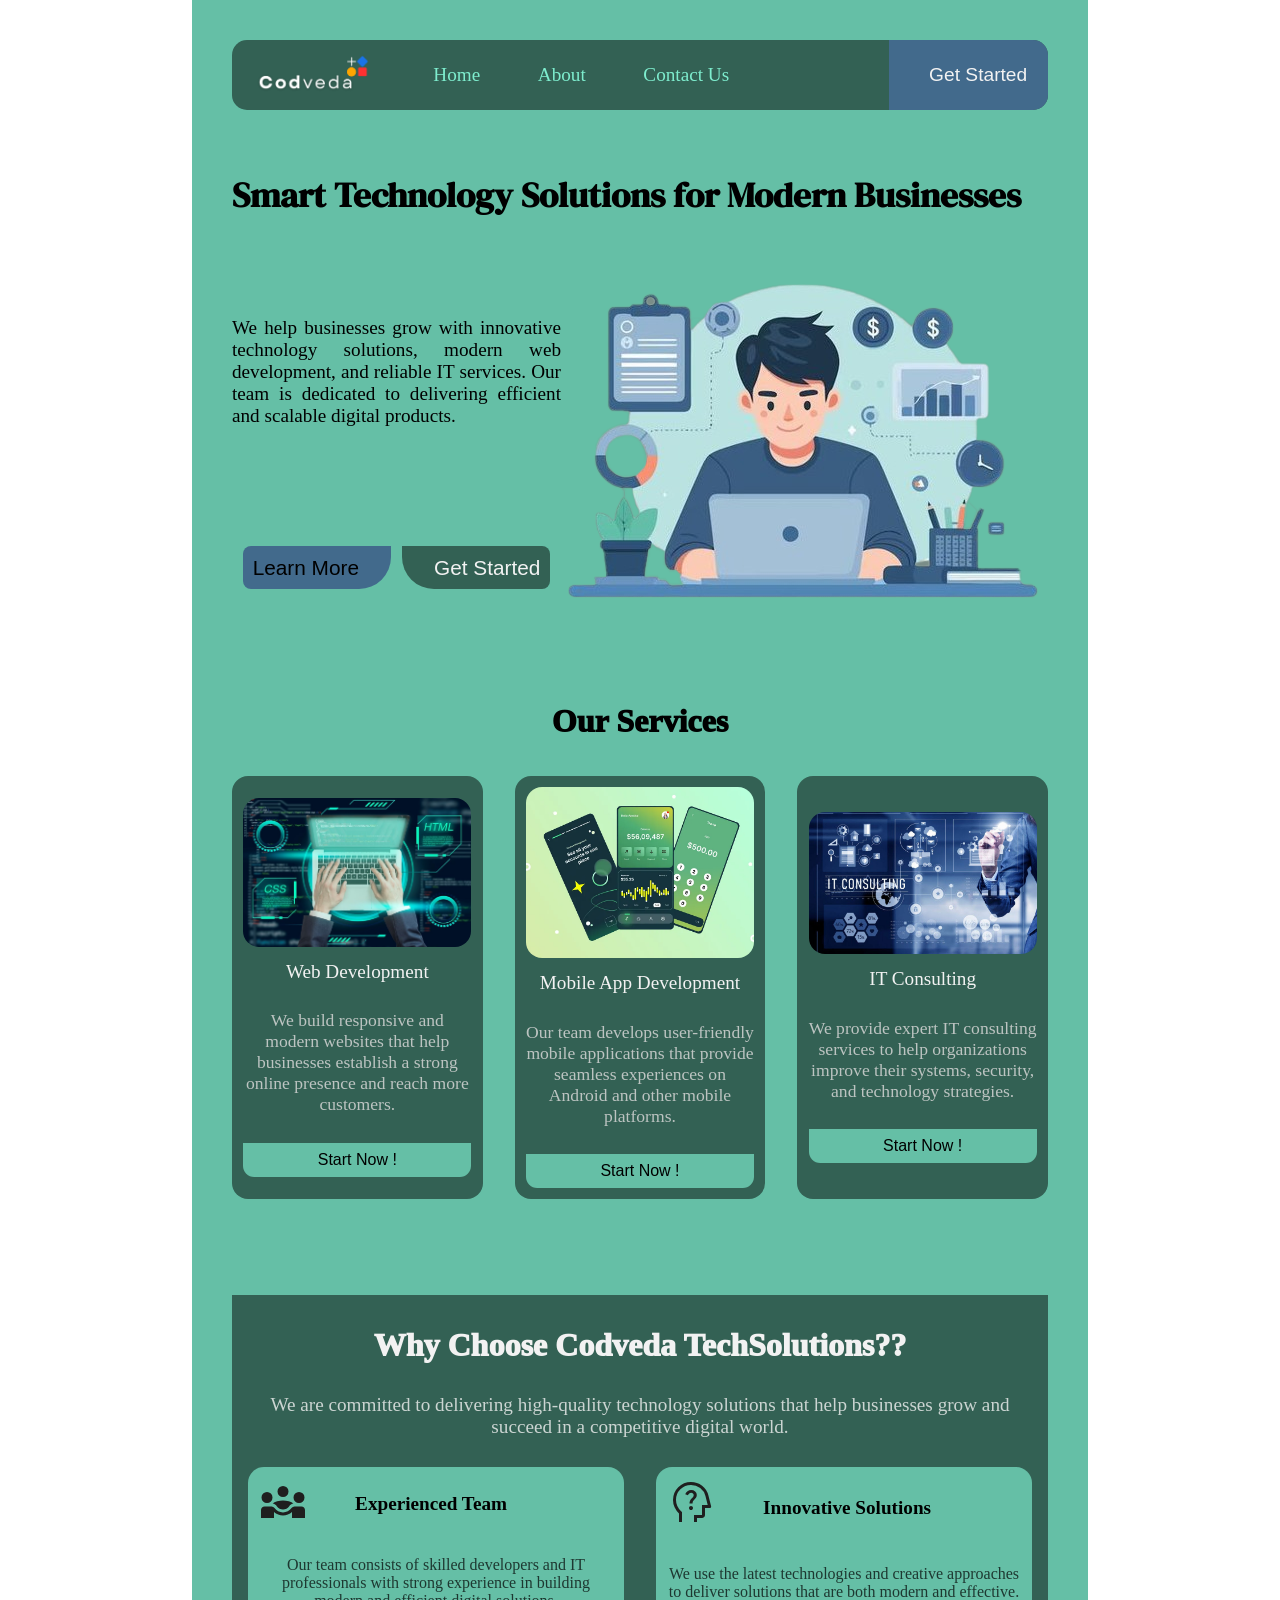
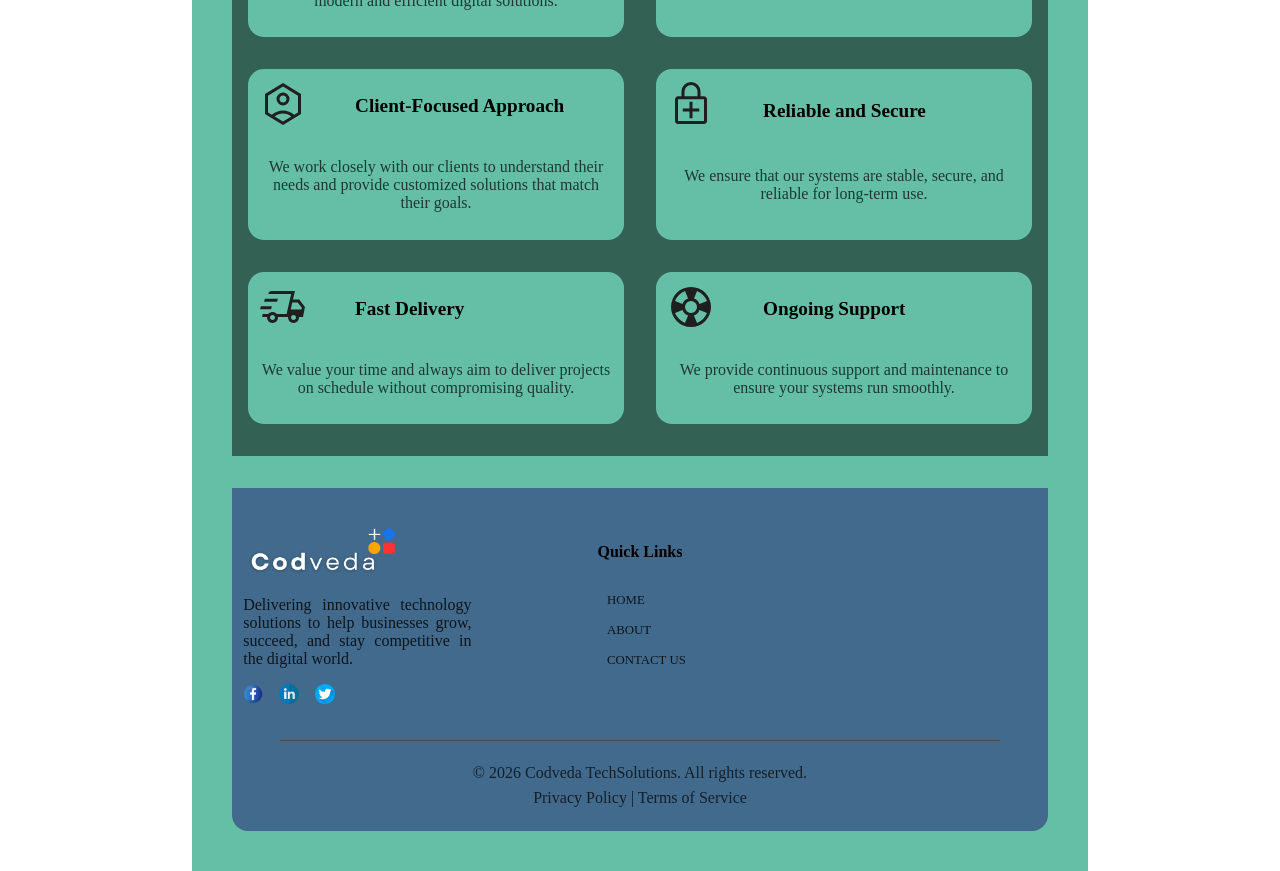
==== index.html @ 4fa36b8f "first commit" ====
<!DOCTYPE html>
<html lang="en">
    <head>
        <meta charset="UTF-8">
        <meta name="viewport" content="width=device-width, initial-scale=1.0">
        <title>Codveda Teck Solution</title>
        <link rel="stylesheet" href="./style/style.css">
        <link rel="stylesheet" href="./css/all.css">
        <link rel="preconnect" href="https://fonts.googleapis.com">
        <link rel="preconnect" href="https://fonts.gstatic.com" crossorigin>
        <link href="https://fonts.googleapis.com/css2?family=Bitcount+Prop+Double:wght@100..900&family=DM+Serif+Display:ital@0;1&display=swap" rel="stylesheet">    </head>
    <body>
        <header>
            <div class="logo_nav">
                <div class="logo">
                    <img class="logo_image" src="./assets/logo_image.webp"
                        alt="Codveda logo">
                </div>
                <nav class="main_nav">
                    <ul class="list_container">
                        <li class="list"><a href="http://#">Home</a></li>
                        <li class="list"><a href="http://">About</a></li>
                        <li class="list"><a href="">Contact Us</a></li>
                    </ul>
                </nav>
            </div>
            <div class="header__buttons">
                <button class="header__button">Get Started</button>
            </div>
        </header>

        <section class="section hero--section">
            <h1 class="hero__title">Smart Technology Solutions for Modern
                    Businesses</h1>
            <p class="hero__description">We help businesses grow with innovative
                technology
                solutions, modern web development, and reliable IT services.
                Our team
                is dedicated to delivering efficient and scalable digital
                products.</p>

            <div class="hero__image">
                <img src="./assets/hero_image 2.png"
                    alt="hero section image hero image.jpg" srcset>
            </div>
            <div class="CA_buttons">
                <button class="button--learn">Learn More</button>
                <button class="button--getStarted">Get Started</button>
            </div>

        </section>
        <section class="section features--section">
            <h3 class="section__title">Our Services</h3>
            <div class="cards">
                <div class="card features--card">
                    <div class="card__image">
                        <img src="./assets//services/web_development.jpg" alt="web development">
                    </div>
                    <span class="card__title">Web Development</span>
                    <p class="card__description">We build responsive and modern websites
                     that help businesses establish a strong online presence and reach
                      more customers.</p>
                    <button class="button card__button">Start Now !</button>
                </div>
                <div class="card features--card">
                    <div class="card__image">
                        <img src="./assets//services/mobile_app_dev.webp" alt="web development">
                    </div>
                    <span class="card__title">Mobile App Development</span>
                    <p class="card__description">Our team develops user-friendly mobile applications 
                        that provide seamless experiences on Android and other mobile platforms.</p>
                    <button class="button card__button">Start Now !</button>
                </div>
                <div class="card features--card">
                    <div class="card__image">
                        <img src="./assets//services/it consulting.jpg" alt="web development">
                    </div>
                    <span class="card__title">IT Consulting</span>
                    <p class="card__description">We provide expert IT consulting services to help 
                        organizations improve their systems, security, and technology strategies.</p>
                    <button class="button card__button">Start Now !</button>
                </div>
            </div>
        </section>

        <section class="section why_choose_us--section">
            <span class="section__title whyus--section__title">Why Choose Codveda TechSolutions??</span>
            <p class="section__description">We are committed to delivering high-quality technology 
                solutions that help businesses grow and succeed in a competitive digital world.</p>
            <div class="cards whyus--cards">
                <div class="card whyus--card">
                    <div class="card__icon">
                        <svg xmlns="http://www.w3.org/2000/svg" height="48px" viewBox="0 -960 960 960" width="48px" fill="#1f1f1f"><path d="M40-160v-160q0-29 20.5-49.5T110-390h141q17 0 32.5 8.5T310-358q29 42 74 65t96 23q51 0 96-23t75-65q11-15 26-23.5t32-8.5h141q29 0 49.5 20.5T920-320v160H660v-119q-36 33-82.5 51T480-210q-51 0-97-18t-83-51v119H40Zm440-170q-35 0-67.5-16.5T360-392q-16-23-38.5-37T273-448q29-30 91-46t116-16q54 0 116.5 16t91.5 46q-26 5-48.5 19T601-392q-20 29-52.5 45.5T480-330ZM160-460q-45 0-77.5-32.5T50-570q0-46 32.5-78t77.5-32q46 0 78 32t32 78q0 45-32 77.5T160-460Zm640 0q-45 0-77.5-32.5T690-570q0-46 32.5-78t77.5-32q46 0 78 32t32 78q0 45-32 77.5T800-460ZM480-580q-45 0-77.5-32.5T370-690q0-46 32.5-78t77.5-32q46 0 78 32t32 78q0 45-32 77.5T480-580Z"/></svg>
                    </div>
                    <span class="card__title whyus--card__title">Experienced Team</span>
                    <p class="card__description whyus--card__description">Our team consists of skilled developers and IT 
                        professionals with strong experience in building modern and efficient digital solutions.</p>
                </div>
                <div class="card whyus--card">
                    <div class="card__icon">
                        <svg xmlns="http://www.w3.org/2000/svg" height="48px" viewBox="0 -960 960 960" width="48px" fill="#1f1f1f"><path d="M240-80v-172q-57-52-88.5-121.5T120-520q0-150 105-255t255-105q125 0 221.5 73.5T827-615l55 218q4 14-5 25.5T853-360h-93v140q0 24.75-17.62 42.37Q724.75-160 700-160H600v80h-60v-140h160v-200h114l-45-180q-24-97-105-158.5T480-820q-125 0-212.5 86.5T180-522.46q0 64.42 26.32 122.39Q232.65-342.09 281-297l19 18v199h-60Zm257-370Zm-17 130q17 0 28.5-11.5T520-360q0-17-11.5-28.5T480-400q-17 0-28.5 11.5T440-360q0 17 11.5 28.5T480-320Zm-30-128h61q0-25 6.5-40.5T544-526q18-20 35-40.5t17-53.5q0-42-32.5-71T483-720q-40 0-72.5 23T365-637l55 23q7-22 24.5-35.5T483-663q22 0 36.5 12t14.5 31q0 21-12.5 37.5T492-549q-20 21-31 42t-11 59Z"/></svg>
                    </div>
                    <span class="card__title whyus--card__title">Innovative Solutions</span>
                    <p class="card__description whyus--card__description">We use the latest technologies and creative approaches to deliver solutions that are both modern and effective.</p>
                </div><div class="card whyus--card">
                    <div class="card__icon">
                        <svg xmlns="http://www.w3.org/2000/svg" height="48px" viewBox="0 -960 960 960" width="48px" fill="#1f1f1f"><path d="M388-488.1q-38-38.1-38-92t38.1-91.9q38.1-38 92-38t91.9 38.1q38 38.1 38 92T571.9-488q-38.1 38-92 38T388-488.1Zm141.5-42.28q20.5-20.38 20.5-49.5t-20.38-49.62q-20.38-20.5-49.5-20.5t-49.62 20.38q-20.5 20.38-20.5 49.5t20.38 49.62q20.38 20.5 49.5 20.5t49.62-20.38ZM480-60 120-280v-400l360-220 360 220v400L480-60Zm0-71 167-101q-35-29-78-43.5T480-290q-46 0-89 14.5T313-232l167 101ZM256-267q48-38 105-60.5T480-350q62 0 119 22.5T704-267l76-45v-334.23L480-830 180-646.23V-312l76 45Zm224-214Z"/></svg>
                    </div>
                    <span class="card__title whyus--card__title">Client-Focused Approach</span>
                    <p class="card__description whyus--card__description">We work closely with our clients to understand their needs and provide customized solutions that match their goals.</p>
                </div>
                <div class="card whyus--card">
                    <div class="card__icon">
                        <svg xmlns="http://www.w3.org/2000/svg" height="48px" viewBox="0 -960 960 960" width="48px" fill="#1f1f1f"><path d="M450-197h60v-135h135v-60H510v-135h-60v135H315v60h135v135ZM220-80q-24.75 0-42.37-17.63Q160-115.25 160-140v-434q0-24.75 17.63-42.38Q195.25-634 220-634h70v-96q0-78.85 55.61-134.42Q401.21-920 480.11-920q78.89 0 134.39 55.58Q670-808.85 670-730v96h70q24.75 0 42.38 17.62Q800-598.75 800-574v434q0 24.75-17.62 42.37Q764.75-80 740-80H220Zm0-60h520v-434H220v434Zm130-494h260v-96q0-54.17-37.88-92.08-37.88-37.92-92-37.92T388-822.08q-38 37.91-38 92.08v96ZM220-140v-434 434Z"/></svg>                    </div>
                    <span class="card__title whyus--card__title">Reliable and Secure</span>
                    <p class="card__description whyus--card__description">We ensure that our systems are stable, secure, and reliable for long-term use.</p>
                </div>
                <div class="card whyus--card">
                    <div class="card__icon">
                        <svg xmlns="http://www.w3.org/2000/svg" height="48px" viewBox="0 -960 960 960" width="48px" fill="#1f1f1f"><path d="M188-196q-32-36-27-85H61l13-60h112q15-18 36.5-28.5T270-380q26 0 47.5 10.5T354-341h198l92-399H186l3-13q5-21 21-34t37-13h472l-39 170h125l114 152-39 197h-80q5 49-27.5 85T690-160q-50 0-82-36t-27-85H380q5 49-27.5 85T270-160q-50 0-82-36Zm446-234h215l6-33-80-107H666l-32 140Zm1-273 9-37-92 399 8-36 34-146 41-180ZM22-437l15-60h220l-15 60H22Zm80-146 15-60h260l-15 60H102Zm168 363q21 0 35.5-15t14.5-35q0-21-14.5-35.5T270-320q-20 0-35 14.5T220-270q0 20 15 35t35 15Zm420 0q21 0 35.5-15t14.5-35q0-21-14.5-35.5T690-320q-20 0-35 14.5T640-270q0 20 15 35t35 15Z"/></svg>                    </div>
                    <span class="card__title whyus--card__title">Fast Delivery</span>
                    <p class="card__description whyus--card__description">We value your time and always aim to deliver projects on schedule without compromising quality.</p>
                </div>
                <div class="card whyus--card">
                    <div class="card__icon">
                        <svg xmlns="http://www.w3.org/2000/svg" height="48px" viewBox="0 -960 960 960" width="48px" fill="#1f1f1f"><path d="M324-111.5Q251-143 197-197t-85.5-127Q80-397 80-480t31.5-156Q143-709 197-763t127-85.5Q397-880 480-880t156 31.5Q709-817 763-763t85.5 127Q880-563 880-480t-31.5 156Q817-251 763-197t-127 85.5Q563-80 480-80t-156-31.5Zm35-48.5 63-150q-38-13-67.5-41.5T310-421l-150 60q31 71 82 123t117 78Zm-50-378q16-41 45-70t67-42l-60-150q-75 31-127 83.5T160-598l149 60Zm256 143q35-35 35-85t-35-85q-35-35-85-35t-85 35q-35 35-35 85t35 85q35 35 85 35t85-35Zm36 235q69-28 120-79.5T800-359l-150-62q-15 42-44.5 70.5T538-310l63 150Zm49-379 150-62q-28-68-79.5-119.5T601-800l-61 150q38 13 66 41.5t44 69.5Z"/></svg>                    </div>
                    <span class="card__title whyus--card__title">Ongoing Support</span>
                    <p class="card__description whyus--card__description">We provide continuous support and maintenance to ensure your systems run smoothly.</p>
                </div>
            </div>
        </section>
        <footer>
            <div class="cards footer--cards">
                <div class="card footer--card">
                    <div class="footer--card__image">
                        <img src="./assets//logo_image.webp" alt="Codveda logo">
                    </div>
                    <span class="footer--card__description">
                        Delivering innovative technology solutions to help businesses grow, succeed, and stay competitive in the digital world.
                    </span>
                    <div class="social_medias">
                        <img src="./assets/social media icons/facebook_2626269.png" alt="facebook" width="20">
                        <img src="./assets/social media icons//linkedin_4782336.png" alt="linkdeen" width="20">
                        <img src="./assets/social media icons/twitter_3670211.png" alt="twitter" width="20">
                    </div>
                </div>
                <div class="card footer--card">
                    <span class="footer--card__title">Quick Links</span>
                    <ul class="footer__links">
                        <li class="footer__link"><a href="http://">HOME</a></li>
                        <li class="footer__link"><a href="http://">ABOUT</a></li>
                        <li class="footer__link"><a href="http://">CONTACT US</a></li>
                    </ul>
                </div>
            </div>
            <div class="horizontal_line"></div>
            <div class="lower__section">
                <span>© 2026 Codveda TechSolutions. All rights reserved.</span>
                <span>Privacy Policy  | Terms of Service</span>
            </div>
        </footer>
    </body>
</html>
---- style/style.css ----
* {
    box-sizing: border-box;
    padding: 0;
}

html {
    background-color: white;
}

body {
    margin: 0 15% 0 15%;
    padding: 2.5rem;
    background-color: #65BFA6;
    min-height: 100vh;
    display: flex;
    flex-direction: column;
    justify-content: space-between;
    gap: 2rem;
}

header {
    position: sticky;
    height: 70px;
    padding: 0 0 0 1.3rem !important;
    display: flex;
    flex-direction: row;
    justify-content: space-between;
    align-items: center;
    gap: 20px;
    padding: 10px 0px;
    background-color: #336154;
    border-radius: 15px;
    color: #7EEDCE;
}

.logo_image {
    height: 40px;
}

.logo_nav {
    display: flex;
    flex-direction: row;
    justify-content: space-between;
    align-items: center;
    gap: 3em;
}

.list_container {
    display: flex;
    flex-direction: row;
    justify-content: space-between;
    align-items: center;
    gap: 2em;
    color: inherit;
}

.list,
.list a {
    text-decoration: none;
    list-style: none;
    white-space: nowrap;
    color: inherit;
    font-size: 1.2rem;
    transition: 0.5s;
    padding: 0.4rem;
    border-radius: 0.4rem;
}

.list a:hover {
    border-bottom: 1px solid #7EEDCE;
    background-color: #7EEDCE;
    color: #336154;
    transform: translate(0, -4px);
}

.header__buttons {
    background-color: #426A8C;
    height: 100%;
    width: 20%;
    display: flex;
    align-items: center;
    padding: 1.3rem;
    justify-content: flex-end;
    border-radius: 0 15px 15px 0;
}

.header__button {
    white-space: nowrap;
    background: transparent;
    border: none;
    font-weight: 500;
    font-size: 1.2rem;
    color: #F2F2F2;
    transition: 0.4s;
}

.header__button:hover {
    transform: translate(0, -2px);
    border-bottom: 1px solid #F2F2F2;
}


/*====================================================================================
                                        HERO
======================================================================================*/

.hero--section {
    display: grid;
    grid-template-areas:
        "title title"
        "description image"
        "description image"
        "buttons image";
    grid-template-columns: 1fr 1fr;
}

.hero__title {
    grid-area: title;
    text-align: left;
    font-size: 2.2rem;
    font-family: "DM Serif Display", serif;
}

.hero__description {
    padding-top: 15%;
    grid-area: description;
    font-size: 1.2rem;
    text-align: justify;
}

.CA_buttons {
    grid-area: buttons;
    display: flex;
    justify-content: space-evenly;
    align-items: flex-start;
    height: auto;
}

.button--learn {
    background-color: #426A8C;
    border: none;
    font-size: 1.3rem;
    padding: 0.6rem 2rem 0.6rem 0.6rem;
    border-radius: 0.5rem 0 2rem 0.5rem;
    font-weight: 500;

}

.button--getStarted {
    border: none;
    font-size: 1.3rem;
    background-color: #336154;
    padding: 0.6rem 0.6rem 0.6rem 2rem;
    border-radius: 0 0.5rem 0.5rem 2rem;
    font-weight: 500;
    color: #F2F2F2;
}

.hero__image {
    grid-area: image;
    padding: 5px;
}


/*====================================================================================
                                        FEATURES
======================================================================================*/


.features--section {
    display: flex;
    flex-direction: column;
    gap: 0.2rem;
}

.section__title {
    font-size: 2rem;
    font-weight: 1000;
    text-align: center;
}

.cards {
    display: grid;
    grid-template-columns: repeat(auto-fill, minmax(250px, 1fr));
    gap: 2rem;
}

.card {
    border-radius: 1rem;
    padding: 0.7rem;
    gap: 10px;
}

.features--card {
    display: flex;
    flex-direction: column;
    justify-content: center;
    align-items: center;
    background-color: #336154;
    transition: 0.5s;
}

.features--card .card__image {
    max-width: 300px;
    width: fit-content;
    border-radius: 1rem;
}

.whyus--cards {
    grid-template-columns: repeat(auto-fill, minmax(270px, 1fr));
    gap: 2rem;
}

.card__image img {
    width: 100%;
    border-radius: 1rem;
}

.card__title {
    font-weight: 500;
    font-size: 1.2rem;
    color: #F2F2F2;
}

.card__description {
    text-align: center;
    font-size: 1.1rem;
    color: #dbdadad0;
}

.card__button {
    background-color: #65BFA6;
    font-size: 1rem;
    font-weight: 500;
    padding: 0.5rem;
    border-radius: 0 0 0.7rem 0.7rem;
    border: none;
    width: 100%;
}

button {
    transition: 0.4s;
}

/*=======================================================================================
                                            WHY US?
=========================================================================================*/


.why_choose_us--section {
    margin-top: 4rem;
    display: flex;
    flex-direction: column;
    align-items: center;
    gap: 10px;
    background-color: #336154;
    padding: 2rem 1rem;
}

.whyus--section__title {
    color: #F2F2F2;
}

.section__description {
    color: #F2F2F2;
    opacity: 0.8;
    text-align: center;
    font-size: 1.2rem;
}

.whyus--card {
    display: grid;
    grid-template-areas:
        "icon title"
        "description description";
    grid-template-columns: 1fr 3fr;
    background-color: #65BFA6;
    color: #000;
    transition: 0.5s;
}

.card:hover,
button:hover {
    box-shadow: 5px 3px 5px rgba(0, 0, 0, 0.3);
    transform: translate(-2px, -2px);
}

.card__icon {
    grid-area: icon;
}

.whyus--card__title {
    grid-area: title;
    white-space: nowrap;
    align-self: center;
    color: inherit;
    font-weight: 600;
}

.whyus--card__description {
    grid-area: description;
    font-size: 1rem;
    color: inherit;
    opacity: 0.7;
}

/*==========================================================================================
                                            FOOTER
============================================================================================*/

footer {
    background-color: #426A8C;
    border-radius: 0 0 1rem 1rem;
    padding: 1.5rem 0;
}

.footer--card {
    display: flex;
    flex-direction: column;
    align-items: center;
    justify-content: center;
    gap: 1rem;
}

.footer--card:hover {
    transform: none;
    box-shadow: none;
}

.footer--card__image img {
    width: 70%;
}

.footer--card__description {
    opacity: 0.8;
    text-align: justify;
}

.social_medias {
    display: flex;
    justify-content: start;
    gap: 1rem;
    width: 100%;
}

img {
    transition: 0.4s;
}

.social_medias img:hover {
    transform: rotate(360deg);
}

.footer--card__title {
    font-size: 1rem;
    font-weight: 600;
}

.footer__links {
    list-style-type: none;
    display: flex;
    flex-direction: column;
    gap: 15px;
    padding-left: 0.8rem;
}

.footer__link {
    font-size: 0.8rem;
    opacity: 0.8;
}

.footer__link a {
    text-decoration: none;
    color: #000;
}

.footer__link a:hover {
    border-bottom: 2px solid black;
}

.horizontal_line {
    background-color: #3d3d3d;
    height: 0.5px;
    opacity: 0.6;
    margin: 1.5rem 3rem;
}

.lower__section {
    display: flex;
    flex-direction: column;
    gap: 7px;
    align-items: center;
}

.lower__section span {
    opacity: 0.7;
}
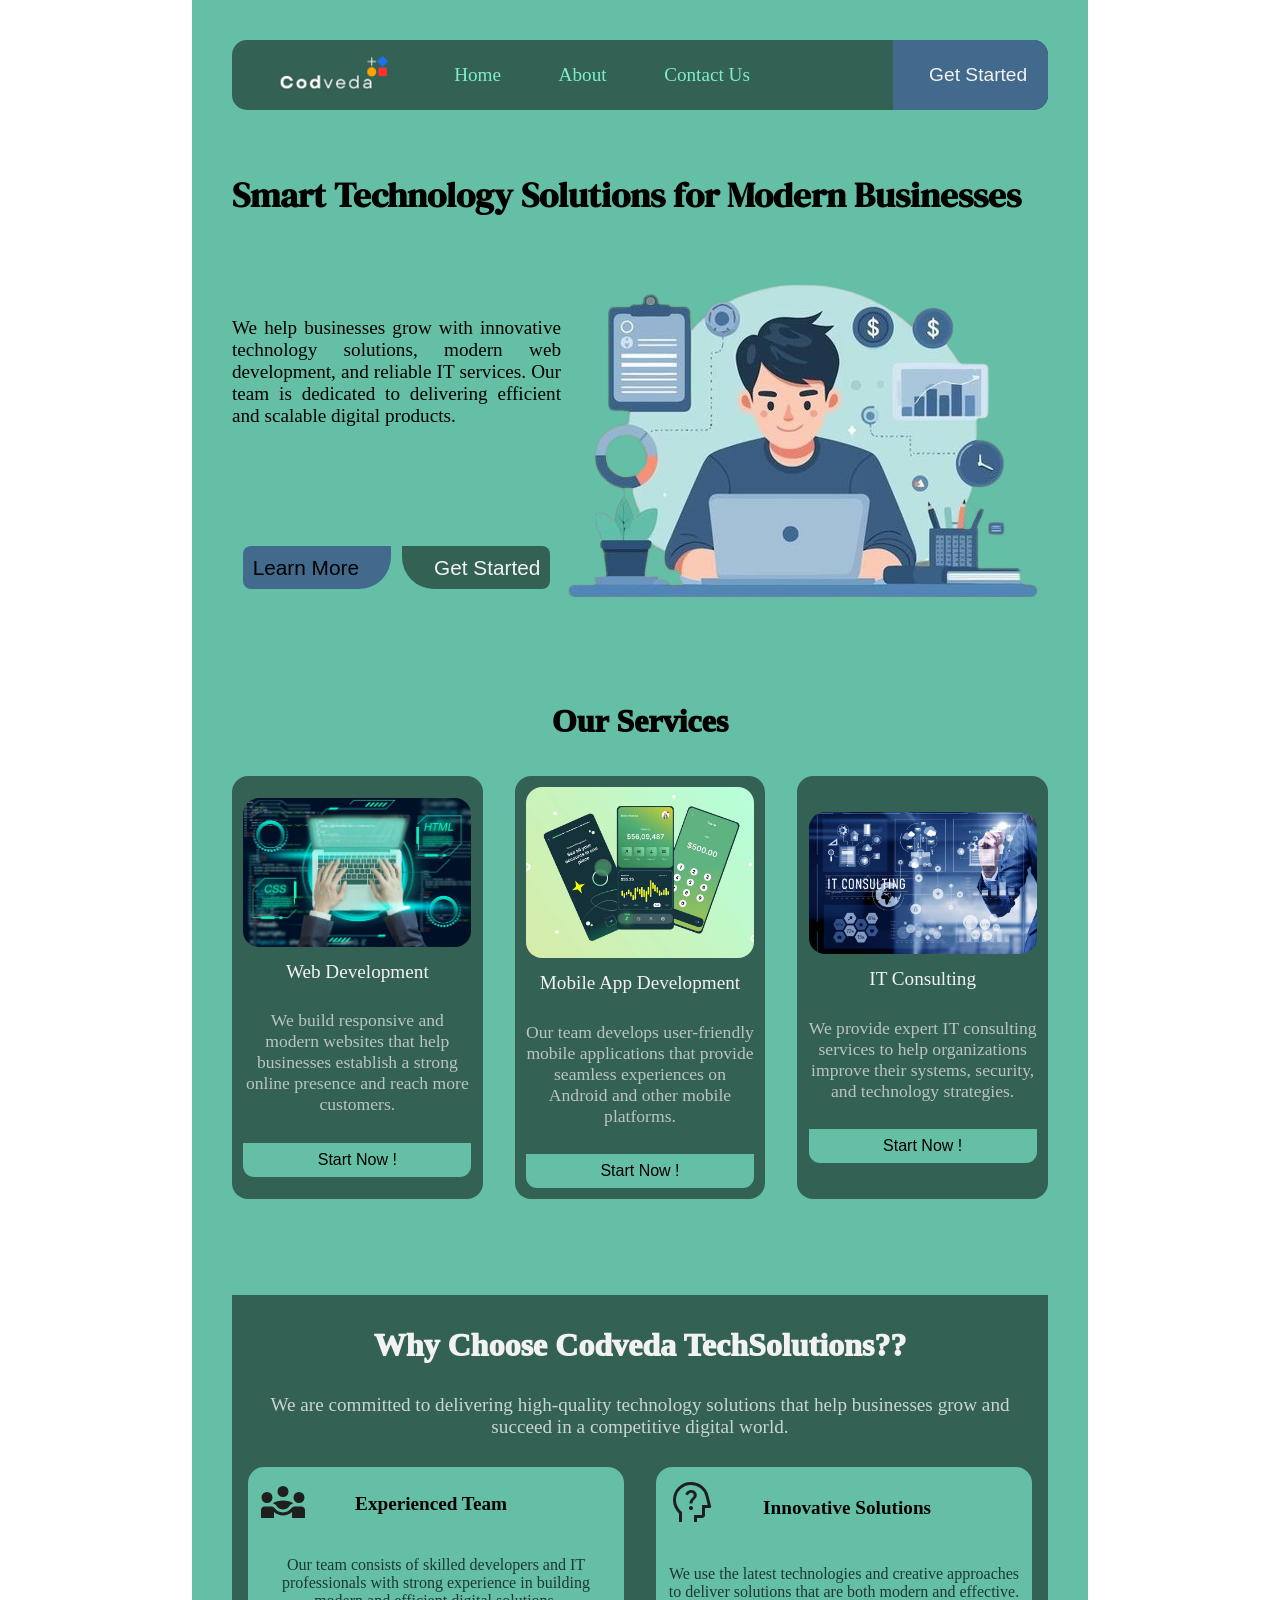
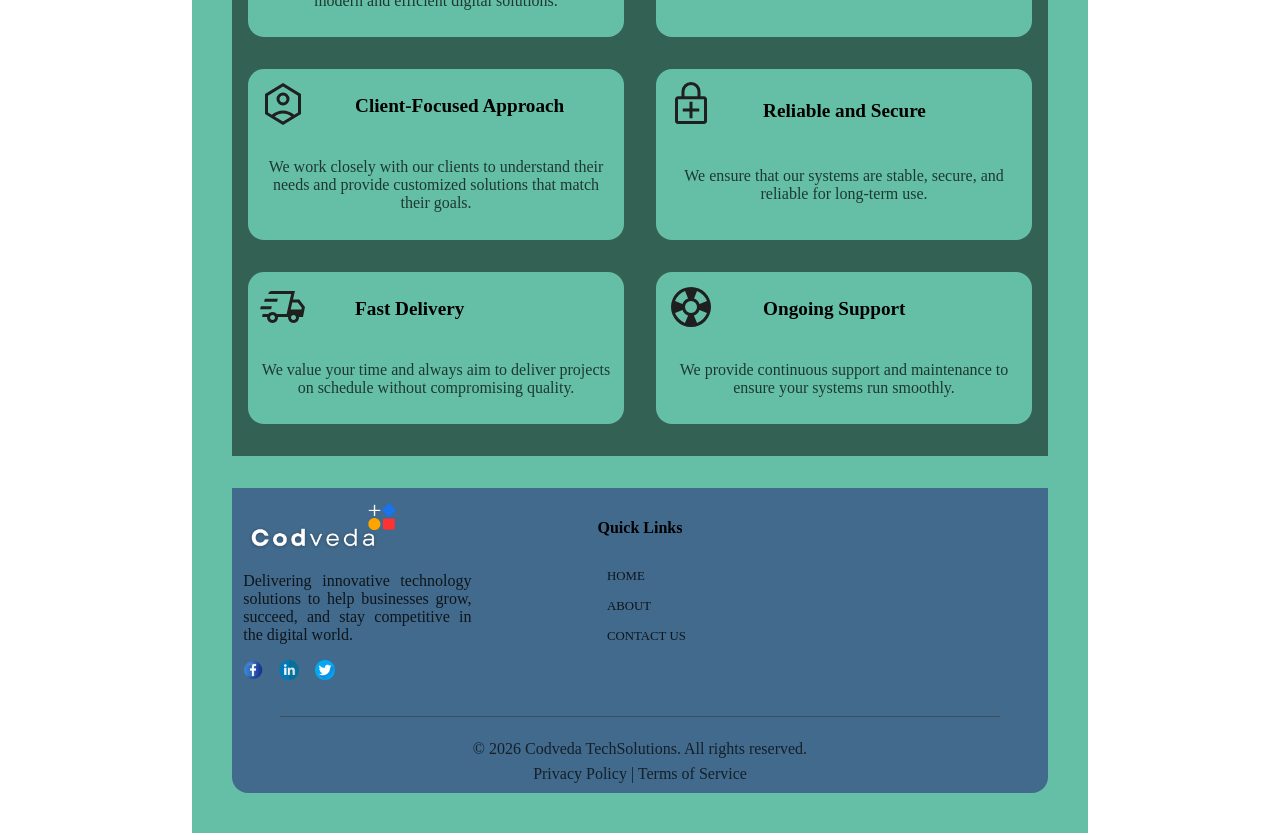
==== commit 55306dee: "before responsive code" ====
--- a/index.html
+++ b/index.html
@@ -5,33 +5,17 @@
         <meta name="viewport" content="width=device-width, initial-scale=1.0">
         <title>Codveda Teck Solution</title>
         <link rel="stylesheet" href="./style/style.css">
-        <link rel="stylesheet" href="./css/all.css">
         <link rel="preconnect" href="https://fonts.googleapis.com">
         <link rel="preconnect" href="https://fonts.gstatic.com" crossorigin>
-        <link href="https://fonts.googleapis.com/css2?family=Bitcount+Prop+Double:wght@100..900&family=DM+Serif+Display:ital@0;1&display=swap" rel="stylesheet">    </head>
+        <link
+            href="https://fonts.googleapis.com/css2?family=Bitcount+Prop+Double:wght@100..900&family=DM+Serif+Display:ital@0;1&display=swap"
+            rel="stylesheet"> </head>
     <body>
-        <header>
-            <div class="logo_nav">
-                <div class="logo">
-                    <img class="logo_image" src="./assets/logo_image.webp"
-                        alt="Codveda logo">
-                </div>
-                <nav class="main_nav">
-                    <ul class="list_container">
-                        <li class="list"><a href="http://#">Home</a></li>
-                        <li class="list"><a href="http://">About</a></li>
-                        <li class="list"><a href="">Contact Us</a></li>
-                    </ul>
-                </nav>
-            </div>
-            <div class="header__buttons">
-                <button class="header__button">Get Started</button>
-            </div>
-        </header>
+        <header id="header"></header>
 
         <section class="section hero--section">
             <h1 class="hero__title">Smart Technology Solutions for Modern
-                    Businesses</h1>
+                Businesses</h1>
             <p class="hero__description">We help businesses grow with innovative
                 technology
                 solutions, modern web development, and reliable IT services.
@@ -54,110 +38,136 @@
             <div class="cards">
                 <div class="card features--card">
                     <div class="card__image">
-                        <img src="./assets//services/web_development.jpg" alt="web development">
+                        <img src="./assets//services/web_development.jpg"
+                            alt="web development">
                     </div>
                     <span class="card__title">Web Development</span>
-                    <p class="card__description">We build responsive and modern websites
-                     that help businesses establish a strong online presence and reach
-                      more customers.</p>
+                    <p class="card__description">We build responsive and modern
+                        websites
+                        that help businesses establish a strong online presence
+                        and reach
+                        more customers.</p>
                     <button class="button card__button">Start Now !</button>
                 </div>
                 <div class="card features--card">
                     <div class="card__image">
-                        <img src="./assets//services/mobile_app_dev.webp" alt="web development">
+                        <img src="./assets//services/mobile_app_dev.webp"
+                            alt="web development">
                     </div>
                     <span class="card__title">Mobile App Development</span>
-                    <p class="card__description">Our team develops user-friendly mobile applications 
-                        that provide seamless experiences on Android and other mobile platforms.</p>
+                    <p class="card__description">Our team develops user-friendly
+                        mobile applications
+                        that provide seamless experiences on Android and other
+                        mobile platforms.</p>
                     <button class="button card__button">Start Now !</button>
                 </div>
                 <div class="card features--card">
                     <div class="card__image">
-                        <img src="./assets//services/it consulting.jpg" alt="web development">
+                        <img src="./assets//services/it consulting.jpg"
+                            alt="It consulting">
                     </div>
                     <span class="card__title">IT Consulting</span>
-                    <p class="card__description">We provide expert IT consulting services to help 
-                        organizations improve their systems, security, and technology strategies.</p>
+                    <p class="card__description">We provide expert IT consulting
+                        services to help
+                        organizations improve their systems, security, and
+                        technology strategies.</p>
                     <button class="button card__button">Start Now !</button>
                 </div>
             </div>
         </section>
 
         <section class="section why_choose_us--section">
-            <span class="section__title whyus--section__title">Why Choose Codveda TechSolutions??</span>
-            <p class="section__description">We are committed to delivering high-quality technology 
-                solutions that help businesses grow and succeed in a competitive digital world.</p>
+            <span class="section__title whyus--section__title">Why Choose
+                Codveda TechSolutions??</span>
+            <p class="section__description">We are committed to delivering
+                high-quality technology
+                solutions that help businesses grow and succeed in a competitive
+                digital world.</p>
             <div class="cards whyus--cards">
                 <div class="card whyus--card">
                     <div class="card__icon">
-                        <svg xmlns="http://www.w3.org/2000/svg" height="48px" viewBox="0 -960 960 960" width="48px" fill="#1f1f1f"><path d="M40-160v-160q0-29 20.5-49.5T110-390h141q17 0 32.5 8.5T310-358q29 42 74 65t96 23q51 0 96-23t75-65q11-15 26-23.5t32-8.5h141q29 0 49.5 20.5T920-320v160H660v-119q-36 33-82.5 51T480-210q-51 0-97-18t-83-51v119H40Zm440-170q-35 0-67.5-16.5T360-392q-16-23-38.5-37T273-448q29-30 91-46t116-16q54 0 116.5 16t91.5 46q-26 5-48.5 19T601-392q-20 29-52.5 45.5T480-330ZM160-460q-45 0-77.5-32.5T50-570q0-46 32.5-78t77.5-32q46 0 78 32t32 78q0 45-32 77.5T160-460Zm640 0q-45 0-77.5-32.5T690-570q0-46 32.5-78t77.5-32q46 0 78 32t32 78q0 45-32 77.5T800-460ZM480-580q-45 0-77.5-32.5T370-690q0-46 32.5-78t77.5-32q46 0 78 32t32 78q0 45-32 77.5T480-580Z"/></svg>
+                        <svg xmlns="http://www.w3.org/2000/svg" height="48px"
+                            viewBox="0 -960 960 960" width="48px"
+                            fill="#1f1f1f"><path
+                                d="M40-160v-160q0-29 20.5-49.5T110-390h141q17 0 32.5 8.5T310-358q29 42 74 65t96 23q51 0 96-23t75-65q11-15 26-23.5t32-8.5h141q29 0 49.5 20.5T920-320v160H660v-119q-36 33-82.5 51T480-210q-51 0-97-18t-83-51v119H40Zm440-170q-35 0-67.5-16.5T360-392q-16-23-38.5-37T273-448q29-30 91-46t116-16q54 0 116.5 16t91.5 46q-26 5-48.5 19T601-392q-20 29-52.5 45.5T480-330ZM160-460q-45 0-77.5-32.5T50-570q0-46 32.5-78t77.5-32q46 0 78 32t32 78q0 45-32 77.5T160-460Zm640 0q-45 0-77.5-32.5T690-570q0-46 32.5-78t77.5-32q46 0 78 32t32 78q0 45-32 77.5T800-460ZM480-580q-45 0-77.5-32.5T370-690q0-46 32.5-78t77.5-32q46 0 78 32t32 78q0 45-32 77.5T480-580Z" /></svg>
                     </div>
-                    <span class="card__title whyus--card__title">Experienced Team</span>
-                    <p class="card__description whyus--card__description">Our team consists of skilled developers and IT 
-                        professionals with strong experience in building modern and efficient digital solutions.</p>
+                    <span class="card__title whyus--card__title">Experienced
+                        Team</span>
+                    <p class="card__description whyus--card__description">Our
+                        team consists of skilled developers and IT
+                        professionals with strong experience in building modern
+                        and efficient digital solutions.</p>
                 </div>
                 <div class="card whyus--card">
                     <div class="card__icon">
-                        <svg xmlns="http://www.w3.org/2000/svg" height="48px" viewBox="0 -960 960 960" width="48px" fill="#1f1f1f"><path d="M240-80v-172q-57-52-88.5-121.5T120-520q0-150 105-255t255-105q125 0 221.5 73.5T827-615l55 218q4 14-5 25.5T853-360h-93v140q0 24.75-17.62 42.37Q724.75-160 700-160H600v80h-60v-140h160v-200h114l-45-180q-24-97-105-158.5T480-820q-125 0-212.5 86.5T180-522.46q0 64.42 26.32 122.39Q232.65-342.09 281-297l19 18v199h-60Zm257-370Zm-17 130q17 0 28.5-11.5T520-360q0-17-11.5-28.5T480-400q-17 0-28.5 11.5T440-360q0 17 11.5 28.5T480-320Zm-30-128h61q0-25 6.5-40.5T544-526q18-20 35-40.5t17-53.5q0-42-32.5-71T483-720q-40 0-72.5 23T365-637l55 23q7-22 24.5-35.5T483-663q22 0 36.5 12t14.5 31q0 21-12.5 37.5T492-549q-20 21-31 42t-11 59Z"/></svg>
+                        <svg xmlns="http://www.w3.org/2000/svg" height="48px"
+                            viewBox="0 -960 960 960" width="48px"
+                            fill="#1f1f1f"><path
+                                d="M240-80v-172q-57-52-88.5-121.5T120-520q0-150 105-255t255-105q125 0 221.5 73.5T827-615l55 218q4 14-5 25.5T853-360h-93v140q0 24.75-17.62 42.37Q724.75-160 700-160H600v80h-60v-140h160v-200h114l-45-180q-24-97-105-158.5T480-820q-125 0-212.5 86.5T180-522.46q0 64.42 26.32 122.39Q232.65-342.09 281-297l19 18v199h-60Zm257-370Zm-17 130q17 0 28.5-11.5T520-360q0-17-11.5-28.5T480-400q-17 0-28.5 11.5T440-360q0 17 11.5 28.5T480-320Zm-30-128h61q0-25 6.5-40.5T544-526q18-20 35-40.5t17-53.5q0-42-32.5-71T483-720q-40 0-72.5 23T365-637l55 23q7-22 24.5-35.5T483-663q22 0 36.5 12t14.5 31q0 21-12.5 37.5T492-549q-20 21-31 42t-11 59Z" /></svg>
                     </div>
-                    <span class="card__title whyus--card__title">Innovative Solutions</span>
-                    <p class="card__description whyus--card__description">We use the latest technologies and creative approaches to deliver solutions that are both modern and effective.</p>
+                    <span class="card__title whyus--card__title">Innovative
+                        Solutions</span>
+                    <p class="card__description whyus--card__description">We use
+                        the latest technologies and creative approaches to
+                        deliver solutions that are both modern and
+                        effective.</p>
                 </div><div class="card whyus--card">
                     <div class="card__icon">
-                        <svg xmlns="http://www.w3.org/2000/svg" height="48px" viewBox="0 -960 960 960" width="48px" fill="#1f1f1f"><path d="M388-488.1q-38-38.1-38-92t38.1-91.9q38.1-38 92-38t91.9 38.1q38 38.1 38 92T571.9-488q-38.1 38-92 38T388-488.1Zm141.5-42.28q20.5-20.38 20.5-49.5t-20.38-49.62q-20.38-20.5-49.5-20.5t-49.62 20.38q-20.5 20.38-20.5 49.5t20.38 49.62q20.38 20.5 49.5 20.5t49.62-20.38ZM480-60 120-280v-400l360-220 360 220v400L480-60Zm0-71 167-101q-35-29-78-43.5T480-290q-46 0-89 14.5T313-232l167 101ZM256-267q48-38 105-60.5T480-350q62 0 119 22.5T704-267l76-45v-334.23L480-830 180-646.23V-312l76 45Zm224-214Z"/></svg>
+                        <svg xmlns="http://www.w3.org/2000/svg" height="48px"
+                            viewBox="0 -960 960 960" width="48px"
+                            fill="#1f1f1f"><path
+                                d="M388-488.1q-38-38.1-38-92t38.1-91.9q38.1-38 92-38t91.9 38.1q38 38.1 38 92T571.9-488q-38.1 38-92 38T388-488.1Zm141.5-42.28q20.5-20.38 20.5-49.5t-20.38-49.62q-20.38-20.5-49.5-20.5t-49.62 20.38q-20.5 20.38-20.5 49.5t20.38 49.62q20.38 20.5 49.5 20.5t49.62-20.38ZM480-60 120-280v-400l360-220 360 220v400L480-60Zm0-71 167-101q-35-29-78-43.5T480-290q-46 0-89 14.5T313-232l167 101ZM256-267q48-38 105-60.5T480-350q62 0 119 22.5T704-267l76-45v-334.23L480-830 180-646.23V-312l76 45Zm224-214Z" /></svg>
                     </div>
-                    <span class="card__title whyus--card__title">Client-Focused Approach</span>
-                    <p class="card__description whyus--card__description">We work closely with our clients to understand their needs and provide customized solutions that match their goals.</p>
+                    <span class="card__title whyus--card__title">Client-Focused
+                        Approach</span>
+                    <p class="card__description whyus--card__description">We
+                        work closely with our clients to understand their needs
+                        and provide customized solutions that match their
+                        goals.</p>
                 </div>
                 <div class="card whyus--card">
                     <div class="card__icon">
-                        <svg xmlns="http://www.w3.org/2000/svg" height="48px" viewBox="0 -960 960 960" width="48px" fill="#1f1f1f"><path d="M450-197h60v-135h135v-60H510v-135h-60v135H315v60h135v135ZM220-80q-24.75 0-42.37-17.63Q160-115.25 160-140v-434q0-24.75 17.63-42.38Q195.25-634 220-634h70v-96q0-78.85 55.61-134.42Q401.21-920 480.11-920q78.89 0 134.39 55.58Q670-808.85 670-730v96h70q24.75 0 42.38 17.62Q800-598.75 800-574v434q0 24.75-17.62 42.37Q764.75-80 740-80H220Zm0-60h520v-434H220v434Zm130-494h260v-96q0-54.17-37.88-92.08-37.88-37.92-92-37.92T388-822.08q-38 37.91-38 92.08v96ZM220-140v-434 434Z"/></svg>                    </div>
-                    <span class="card__title whyus--card__title">Reliable and Secure</span>
-                    <p class="card__description whyus--card__description">We ensure that our systems are stable, secure, and reliable for long-term use.</p>
+                        <svg xmlns="http://www.w3.org/2000/svg" height="48px"
+                            viewBox="0 -960 960 960" width="48px"
+                            fill="#1f1f1f"><path
+                                d="M450-197h60v-135h135v-60H510v-135h-60v135H315v60h135v135ZM220-80q-24.75 0-42.37-17.63Q160-115.25 160-140v-434q0-24.75 17.63-42.38Q195.25-634 220-634h70v-96q0-78.85 55.61-134.42Q401.21-920 480.11-920q78.89 0 134.39 55.58Q670-808.85 670-730v96h70q24.75 0 42.38 17.62Q800-598.75 800-574v434q0 24.75-17.62 42.37Q764.75-80 740-80H220Zm0-60h520v-434H220v434Zm130-494h260v-96q0-54.17-37.88-92.08-37.88-37.92-92-37.92T388-822.08q-38 37.91-38 92.08v96ZM220-140v-434 434Z" /></svg>
+                    </div>
+                    <span class="card__title whyus--card__title">Reliable and
+                        Secure</span>
+                    <p class="card__description whyus--card__description">We
+                        ensure that our systems are stable, secure, and reliable
+                        for long-term use.</p>
                 </div>
                 <div class="card whyus--card">
                     <div class="card__icon">
-                        <svg xmlns="http://www.w3.org/2000/svg" height="48px" viewBox="0 -960 960 960" width="48px" fill="#1f1f1f"><path d="M188-196q-32-36-27-85H61l13-60h112q15-18 36.5-28.5T270-380q26 0 47.5 10.5T354-341h198l92-399H186l3-13q5-21 21-34t37-13h472l-39 170h125l114 152-39 197h-80q5 49-27.5 85T690-160q-50 0-82-36t-27-85H380q5 49-27.5 85T270-160q-50 0-82-36Zm446-234h215l6-33-80-107H666l-32 140Zm1-273 9-37-92 399 8-36 34-146 41-180ZM22-437l15-60h220l-15 60H22Zm80-146 15-60h260l-15 60H102Zm168 363q21 0 35.5-15t14.5-35q0-21-14.5-35.5T270-320q-20 0-35 14.5T220-270q0 20 15 35t35 15Zm420 0q21 0 35.5-15t14.5-35q0-21-14.5-35.5T690-320q-20 0-35 14.5T640-270q0 20 15 35t35 15Z"/></svg>                    </div>
-                    <span class="card__title whyus--card__title">Fast Delivery</span>
-                    <p class="card__description whyus--card__description">We value your time and always aim to deliver projects on schedule without compromising quality.</p>
+                        <svg xmlns="http://www.w3.org/2000/svg" height="48px"
+                            viewBox="0 -960 960 960" width="48px"
+                            fill="#1f1f1f"><path
+                                d="M188-196q-32-36-27-85H61l13-60h112q15-18 36.5-28.5T270-380q26 0 47.5 10.5T354-341h198l92-399H186l3-13q5-21 21-34t37-13h472l-39 170h125l114 152-39 197h-80q5 49-27.5 85T690-160q-50 0-82-36t-27-85H380q5 49-27.5 85T270-160q-50 0-82-36Zm446-234h215l6-33-80-107H666l-32 140Zm1-273 9-37-92 399 8-36 34-146 41-180ZM22-437l15-60h220l-15 60H22Zm80-146 15-60h260l-15 60H102Zm168 363q21 0 35.5-15t14.5-35q0-21-14.5-35.5T270-320q-20 0-35 14.5T220-270q0 20 15 35t35 15Zm420 0q21 0 35.5-15t14.5-35q0-21-14.5-35.5T690-320q-20 0-35 14.5T640-270q0 20 15 35t35 15Z" /></svg>
+                    </div>
+                    <span class="card__title whyus--card__title">Fast
+                        Delivery</span>
+                    <p class="card__description whyus--card__description">We
+                        value your time and always aim to deliver projects on
+                        schedule without compromising quality.</p>
                 </div>
                 <div class="card whyus--card">
                     <div class="card__icon">
-                        <svg xmlns="http://www.w3.org/2000/svg" height="48px" viewBox="0 -960 960 960" width="48px" fill="#1f1f1f"><path d="M324-111.5Q251-143 197-197t-85.5-127Q80-397 80-480t31.5-156Q143-709 197-763t127-85.5Q397-880 480-880t156 31.5Q709-817 763-763t85.5 127Q880-563 880-480t-31.5 156Q817-251 763-197t-127 85.5Q563-80 480-80t-156-31.5Zm35-48.5 63-150q-38-13-67.5-41.5T310-421l-150 60q31 71 82 123t117 78Zm-50-378q16-41 45-70t67-42l-60-150q-75 31-127 83.5T160-598l149 60Zm256 143q35-35 35-85t-35-85q-35-35-85-35t-85 35q-35 35-35 85t35 85q35 35 85 35t85-35Zm36 235q69-28 120-79.5T800-359l-150-62q-15 42-44.5 70.5T538-310l63 150Zm49-379 150-62q-28-68-79.5-119.5T601-800l-61 150q38 13 66 41.5t44 69.5Z"/></svg>                    </div>
-                    <span class="card__title whyus--card__title">Ongoing Support</span>
-                    <p class="card__description whyus--card__description">We provide continuous support and maintenance to ensure your systems run smoothly.</p>
+                        <svg xmlns="http://www.w3.org/2000/svg" height="48px"
+                            viewBox="0 -960 960 960" width="48px"
+                            fill="#1f1f1f"><path
+                                d="M324-111.5Q251-143 197-197t-85.5-127Q80-397 80-480t31.5-156Q143-709 197-763t127-85.5Q397-880 480-880t156 31.5Q709-817 763-763t85.5 127Q880-563 880-480t-31.5 156Q817-251 763-197t-127 85.5Q563-80 480-80t-156-31.5Zm35-48.5 63-150q-38-13-67.5-41.5T310-421l-150 60q31 71 82 123t117 78Zm-50-378q16-41 45-70t67-42l-60-150q-75 31-127 83.5T160-598l149 60Zm256 143q35-35 35-85t-35-85q-35-35-85-35t-85 35q-35 35-35 85t35 85q35 35 85 35t85-35Zm36 235q69-28 120-79.5T800-359l-150-62q-15 42-44.5 70.5T538-310l63 150Zm49-379 150-62q-28-68-79.5-119.5T601-800l-61 150q38 13 66 41.5t44 69.5Z" /></svg>
+                    </div>
+                    <span class="card__title whyus--card__title">Ongoing
+                        Support</span>
+                    <p class="card__description whyus--card__description">We
+                        provide continuous support and maintenance to ensure
+                        your systems run smoothly.</p>
                 </div>
             </div>
         </section>
-        <footer>
-            <div class="cards footer--cards">
-                <div class="card footer--card">
-                    <div class="footer--card__image">
-                        <img src="./assets//logo_image.webp" alt="Codveda logo">
-                    </div>
-                    <span class="footer--card__description">
-                        Delivering innovative technology solutions to help businesses grow, succeed, and stay competitive in the digital world.
-                    </span>
-                    <div class="social_medias">
-                        <img src="./assets/social media icons/facebook_2626269.png" alt="facebook" width="20">
-                        <img src="./assets/social media icons//linkedin_4782336.png" alt="linkdeen" width="20">
-                        <img src="./assets/social media icons/twitter_3670211.png" alt="twitter" width="20">
-                    </div>
-                </div>
-                <div class="card footer--card">
-                    <span class="footer--card__title">Quick Links</span>
-                    <ul class="footer__links">
-                        <li class="footer__link"><a href="http://">HOME</a></li>
-                        <li class="footer__link"><a href="http://">ABOUT</a></li>
-                        <li class="footer__link"><a href="http://">CONTACT US</a></li>
-                    </ul>
-                </div>
-            </div>
-            <div class="horizontal_line"></div>
-            <div class="lower__section">
-                <span>© 2026 Codveda TechSolutions. All rights reserved.</span>
-                <span>Privacy Policy  | Terms of Service</span>
-            </div>
-        </footer>
+        <footer id="footer"></footer>
+
+        <script src="./script/script.js"></script>
     </body>
 </html>
--- a/style/style.css
+++ b/style/style.css
@@ -16,10 +16,25 @@
     flex-direction: column;
     justify-content: space-between;
     gap: 2rem;
+    position: relative;
+    animation: fadeIn;
+    animation-duration: 2s;
+}
+
+@keyframes fadeIn {
+    0% {
+        top: 100vh;
+    }
+
+    50% {
+        top: 0;
+    }
 }
 
 header {
     position: sticky;
+    top: 0;
+    z-index: 1000;
     height: 70px;
     padding: 0 0 0 1.3rem !important;
     display: flex;
@@ -31,6 +46,7 @@
     background-color: #336154;
     border-radius: 15px;
     color: #7EEDCE;
+    width: 100%;
 }
 
 .logo_image {
@@ -311,7 +327,7 @@
 footer {
     background-color: #426A8C;
     border-radius: 0 0 1rem 1rem;
-    padding: 1.5rem 0;
+    padding-bottom: 5px;
 }
 
 .footer--card {
@@ -394,4 +410,254 @@
 
 .lower__section span {
     opacity: 0.7;
+}
+
+/*=============================================================
+                                    ABOUT PAGE
+================================================================*/
+
+.about_us {
+    display: flex;
+    flex-direction: column;
+    gap: 4rem;
+}
+
+.banner {
+    height: 12rem;
+    overflow: hidden;
+    width: 100%;
+    background-image: url("../assets/banner.jpg");
+    display: flex;
+    align-items: flex-end;
+    justify-content: center;
+    border-radius: 10px 10px 0 0;
+}
+
+.banner__text {
+    width: 100%;
+    font-weight: bold;
+    font-size: 3rem;
+    text-align: center;
+    color: #F2F2F2;
+    background-color: #42698c9b;
+    display: block;
+}
+
+.about_section {
+    display: grid;
+    grid-template-areas:
+        "image title"
+        "image mark"
+        "image description";
+    grid-template-columns: 1fr 1fr;
+    gap: 1.3rem;
+}
+
+.about_section__title {
+    grid-area: title;
+    font-size: 2.7rem;
+    text-align: center;
+    font-weight: bold;
+}
+
+.about_section__image {
+    grid-area: image;
+}
+
+.about_section__image img {
+    width: 100%;
+    border-radius: 15px;
+    border: 1px solid black;
+}
+
+.about_section__question_tag {
+    grid-area: mark;
+    display: flex;
+    justify-content: center;
+}
+
+.about_section__question_tag svg {
+    transform: rotate(180deg);
+}
+
+.about_section__description {
+    grid-area: description;
+    line-height: 1.5;
+    padding-left: 2rem;
+    font-size: 1.1rem;
+    margin: auto;
+}
+
+.mission_vision--cards {
+    display: grid;
+    grid-template-columns: repeat(auto-fill, minmax(400px, 1fr));
+}
+
+.mission,
+.vision {
+    display: grid;
+    grid-template-areas:
+        "image image image title title"
+        "image image image description description";
+    background-color: #336154;
+    padding: 5px;
+    border-radius: 10px;
+}
+
+.mission--card__title,
+.vision--card__title {
+    grid-area: title;
+    font-size: 1.3rem;
+    font-weight: 700;
+    color: #F2F2F2;
+    text-align: left;
+}
+
+.mission--card__description,
+.vision--card__description {
+    grid-area: description;
+    font-size: 1rem;
+    color: #f2f2f2cf;
+    text-align: left;
+    display: inline;
+}
+
+.mission--card__image,
+.vision--card__image {
+    grid-area: image;
+    margin-right: 1rem;
+}
+
+.mission--card__image img,
+.vision--card__image img {
+    height: 100%;
+}
+
+/* ===============================================================
+                            CONTACT US
+================================================================== */
+.contact_us {
+    display: flex;
+    flex-direction: column;
+    gap: 3rem;
+}
+
+.contact--banner {
+    background-image: url('../assets/contact--banner.jpg');
+    position: relative;
+}
+
+.banner__description {
+    position: absolute;
+    top: 0;
+    right: 0;
+    height: 100%;
+    background-color: #336154;
+    display: flex;
+    align-items: center;
+    justify-content: center;
+    padding: 0.5rem;
+    max-width: 30%;
+}
+
+.__text {
+    text-align: center;
+    font-size: 1.8rem;
+    color: #fff;
+    line-height: 3rem;
+}
+
+.contact--cards {
+    display: grid;
+    grid-template-areas:
+        "contact_info send_message send_message";
+    grid-template-columns: 1fr 2fr;
+}
+
+.get_in_touch {
+    display: flex;
+    flex-direction: column;
+    gap: 1rem;
+    grid-area: send_message;
+    border-radius: 1rem;
+    padding: 1.3rem;
+    box-shadow: 1px -1px 3px rgba(0, 0, 0, 0.7), 1px 1px 5px inset rgba(255, 255, 255, 0.5), 4px 4px 50px inset rgba(0, 0, 0, 0.3);
+}
+
+.get--description {
+    text-align: center;
+    color: #464545;
+    font-size: 1rem;
+    line-height: 1.5rem;
+}
+
+form {
+    display: grid;
+    grid-template-areas:
+        "first_name last_name"
+        "email email"
+        "text_area text_area"
+        "submit_btn submit_btn";
+    grid-template-columns: 1fr 1fr;
+    gap: 1rem;
+}
+
+.input {
+    padding: 0.4rem;
+    border-radius: 0.5rem;
+    outline: none;
+    border: none;
+    box-shadow: inset 1px 1px 2px rgba(0, 0, 0, 0.3);
+}
+
+.get--first_name {
+    grid-area: first_name;
+}
+
+.get--last_name {
+    grid-area: last_name;
+}
+
+.get--email {
+    grid-area: email;
+}
+
+.get--text_area {
+    grid-area: text_area;
+    border-radius: 0.5rem;
+    padding: 0.5rem;
+    border: none;
+    outline: none;
+}
+
+.get--btn {
+    background-color: #336154;
+    color: #e6e4e4;
+    grid-area: submit_btn;
+    padding: 0.5rem;
+    border: none;
+    font-size: 1rem;
+    border-radius: 0.5rem;
+}
+
+.contact_us__contact_info {
+    background-color: #336154;
+    border-radius: 1rem;
+    padding: 1.3rem;
+    display: flex;
+    flex-direction: column;
+    gap: 1rem;
+    color: #e6e4e4;
+}
+
+.__info_card {
+    display: flex;
+    align-items: center;
+    justify-content: start;
+    gap: 0.5rem;
+}
+
+.__info_card a {
+    text-decoration: none;
+    color: #e6e4e4;
 }
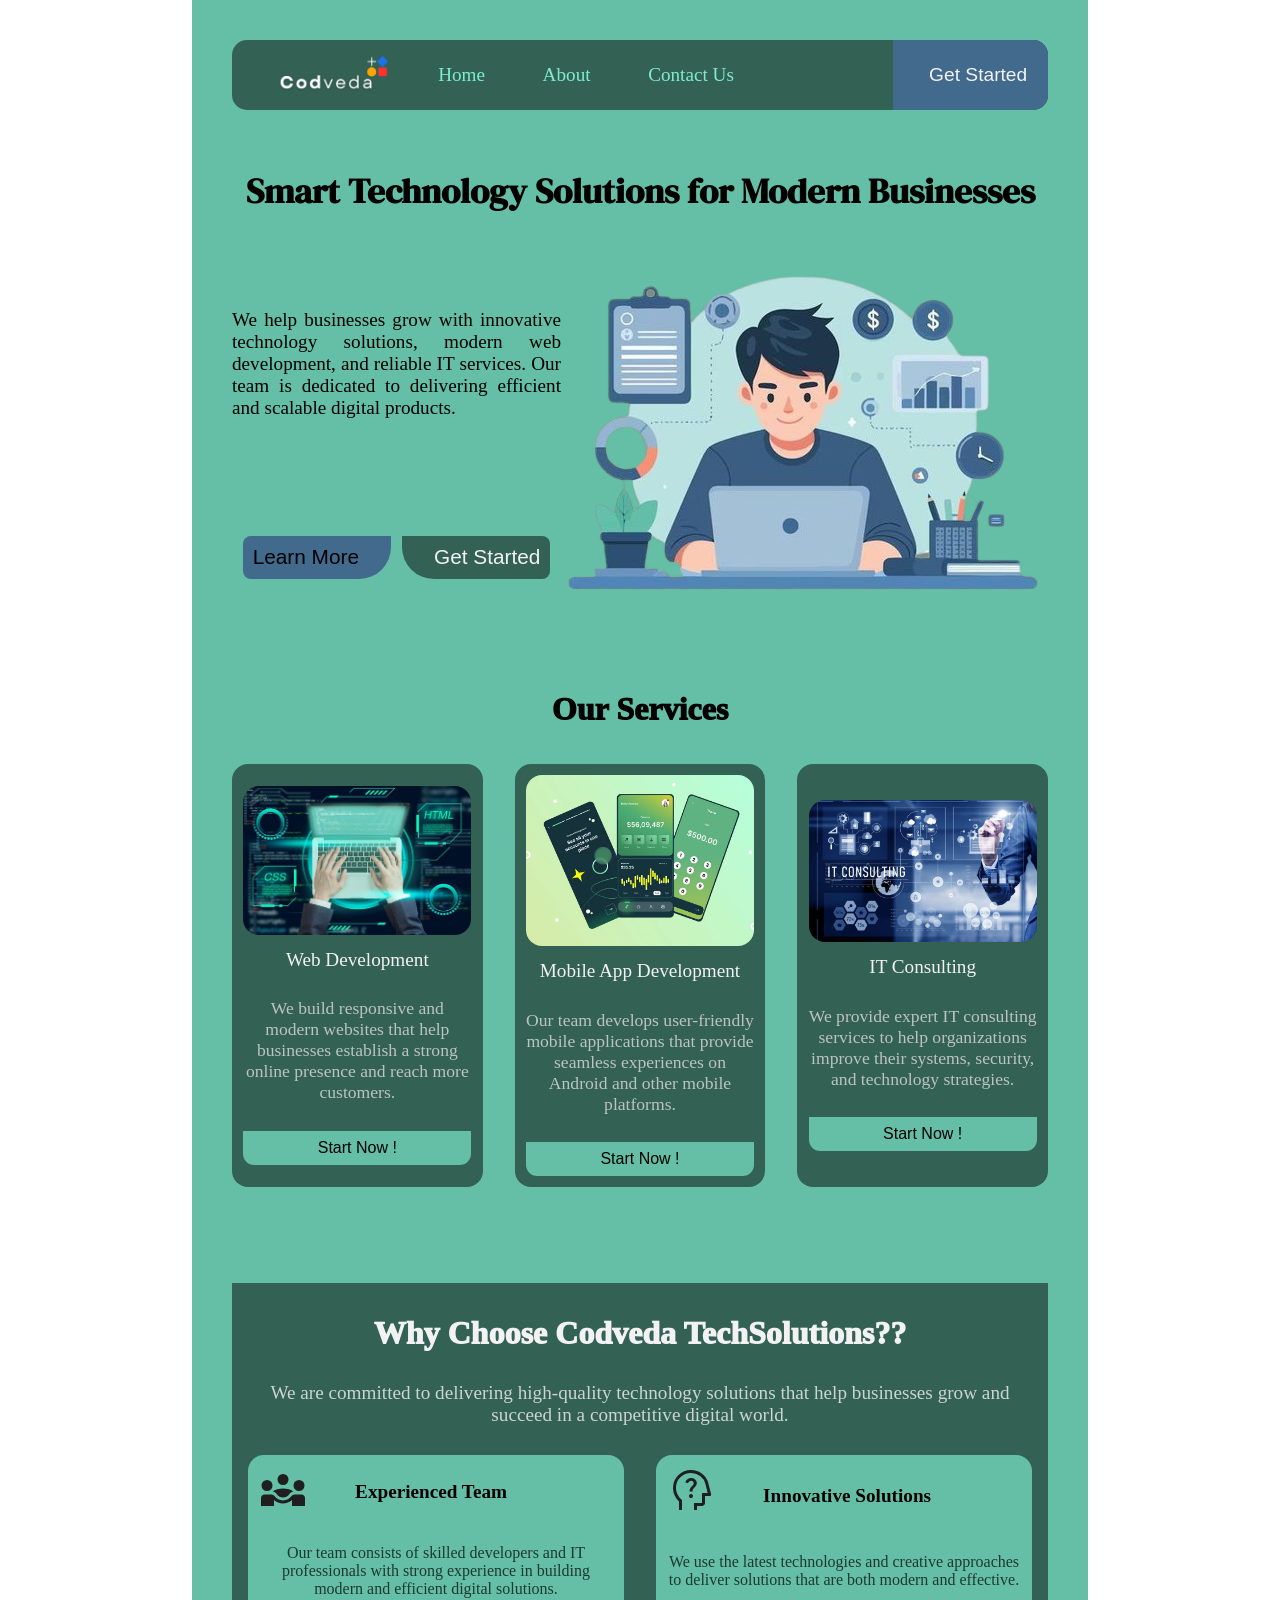
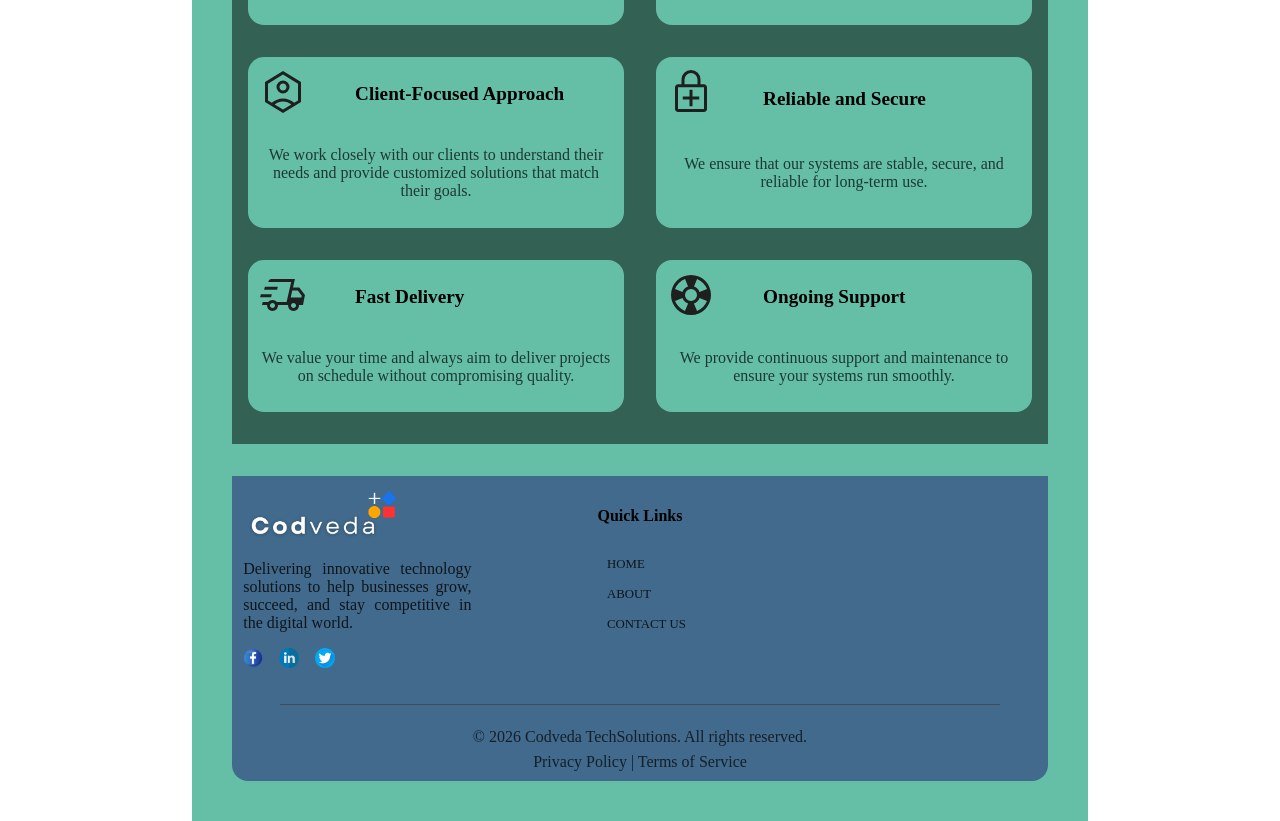
==== commit 9926ffa7: "home page responsiveness finished" ====
--- a/index.html
+++ b/index.html
@@ -10,11 +10,12 @@
         <link
             href="https://fonts.googleapis.com/css2?family=Bitcount+Prop+Double:wght@100..900&family=DM+Serif+Display:ital@0;1&display=swap"
             rel="stylesheet"> </head>
+            <link rel="stylesheet" href="./style/media_query.css">
     <body>
         <header id="header"></header>
 
         <section class="section hero--section">
-            <h1 class="hero__title">Smart Technology Solutions for Modern
+            <h1 class="hero__title" id="cls">Smart Technology Solutions for Modern
                 Businesses</h1>
             <p class="hero__description">We help businesses grow with innovative
                 technology
--- a/style/style.css
+++ b/style/style.css
@@ -41,7 +41,7 @@
     flex-direction: row;
     justify-content: space-between;
     align-items: center;
-    gap: 20px;
+    gap: 0.1%;
     padding: 10px 0px;
     background-color: #336154;
     border-radius: 15px;
@@ -58,7 +58,7 @@
     flex-direction: row;
     justify-content: space-between;
     align-items: center;
-    gap: 3em;
+    gap: 2rem;
 }
 
 .list_container {
@@ -66,7 +66,7 @@
     flex-direction: row;
     justify-content: space-between;
     align-items: center;
-    gap: 2em;
+    gap: 2rem;
     color: inherit;
 }
 
@@ -115,6 +115,52 @@
     border-bottom: 1px solid #F2F2F2;
 }
 
+.menu_icon {
+    display: none;
+    padding: 10px;
+}
+
+.responsiveNav {
+    width: 93vw;
+    background-color: #336154e3;
+    border-radius: 1rem;
+    display: flex;
+    align-items: center;
+    justify-content: center;
+    color: #e6e4e4;
+    position: absolute;
+    top: 75px;
+    left: -1.5rem;
+    font-size: 1.2rem;
+    box-shadow: 2px 2px 3px rgba(0, 0, 0, 0.6);
+    animation: zoomIn 1s;
+    display: none;
+}
+
+.responsive--list_container {
+    width: 100%;
+    padding: 0 5px;
+}
+
+.responsive--list:hover {
+    background-color: #7EEDCE;
+}
+
+.responsive--list a {
+    display: block;
+}
+
+@keyframes zoomIn {
+    0% {
+        transform-origin: top right;
+        transform: scale(0);
+    }
+
+    50% {
+        transform-origin: top right;
+        transform: scale(1);
+    }
+}
 
 /*====================================================================================
                                         HERO
@@ -132,8 +178,9 @@
 
 .hero__title {
     grid-area: title;
-    text-align: left;
+    text-align: center;
     font-size: 2.2rem;
+    line-height: 2.5rem;
     font-family: "DM Serif Display", serif;
 }
 
@@ -175,6 +222,9 @@
 .hero__image {
     grid-area: image;
     padding: 5px;
+    display: flex;
+    align-items: center;
+    justify-content: center;
 }
 
 
@@ -282,6 +332,10 @@
     opacity: 0.8;
     text-align: center;
     font-size: 1.2rem;
+}
+
+.whyus--cards {
+    grid-template-columns: repeat(auto-fill, minmax(280px, 1fr));
 }
 
 .whyus--card {
--- a/style/media_query.css
+++ b/style/media_query.css
@@ -0,0 +1,77 @@
+@media (max-width: 1250px) {
+    body {
+        margin: 0;
+    }
+}
+
+@media (max-width: 768px) {
+    html {
+        font-size: 15px;
+    }
+
+    .hero__image img {
+        width: 300px;
+    }
+
+    .hero__title {
+        font-size: 2rem;
+    }
+}
+
+@media (max-width: 425px) {
+    html {
+        font-size: 14px;
+    }
+
+    body {
+        padding: 1.5rem;
+    }
+
+    .list_container {
+        display: none;
+    }
+
+    .header__buttons {
+        display: none;
+    }
+
+    .menu_icon {
+        display: block;
+    }
+
+    .hero--section {
+        grid-template-areas: none;
+    }
+
+    .hero__title {
+        font-size: 1.5rem;
+        grid-area: 1/1/1/2;
+    }
+
+    .hero__description {
+        grid-area: 5/1/6/2;
+        z-index: 2;
+        background-color: #65bfa6a5;
+        padding: 0;
+    }
+
+    .CA_buttons {
+        grid-area: 6/1/6/2;
+        z-index: 2;
+    }
+
+    .hero__image {
+        z-index: 1;
+        grid-area: 2/1/6/2;
+    }
+}
+
+@media (max-width: 340px) {
+    body {
+        padding: 1rem;
+    }
+
+    .hero__image img {
+        width: 250px;
+    }
+}
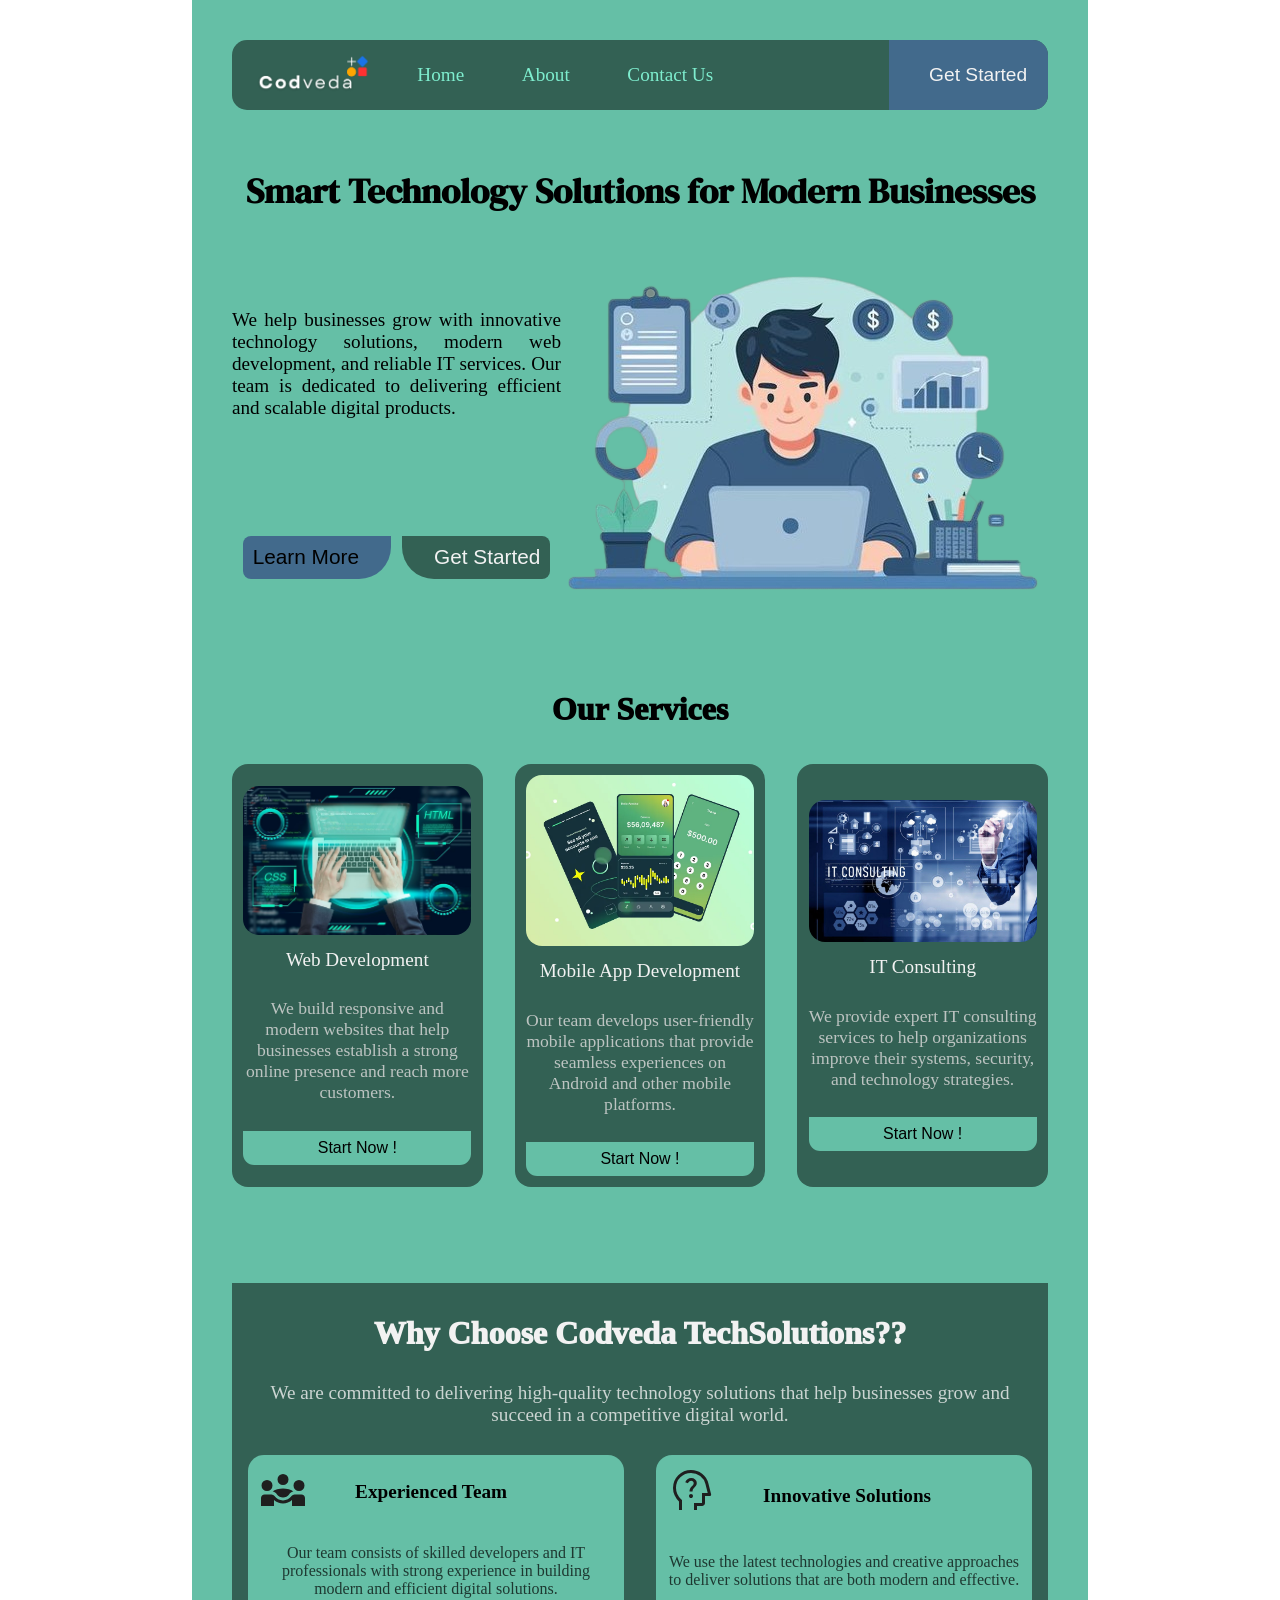
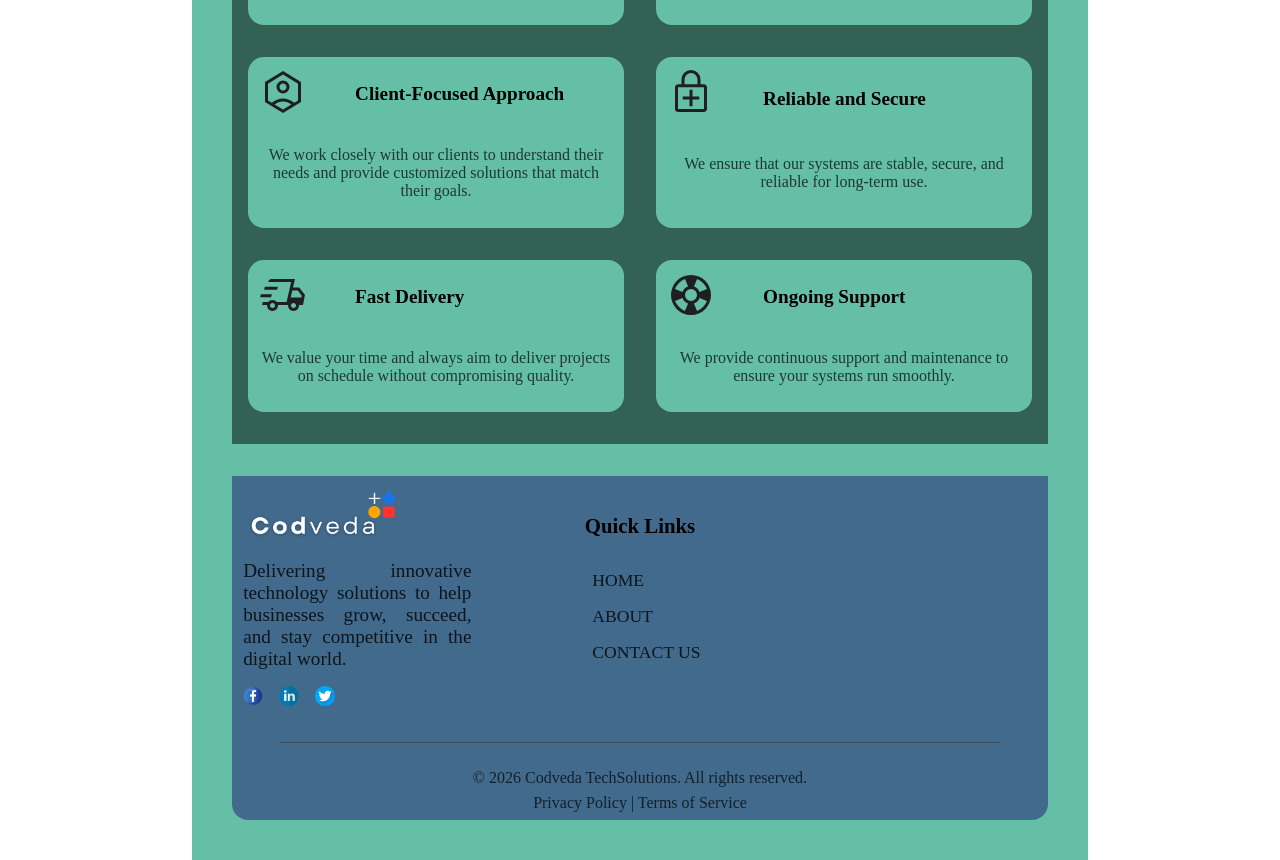
==== commit bc148c2f: "responsive" ====
--- a/index.html
+++ b/index.html
@@ -10,12 +10,51 @@
         <link
             href="https://fonts.googleapis.com/css2?family=Bitcount+Prop+Double:wght@100..900&family=DM+Serif+Display:ital@0;1&display=swap"
             rel="stylesheet"> </head>
-            <link rel="stylesheet" href="./style/media_query.css">
+    <link rel="stylesheet" href="./style/media_query.css">
     <body>
-        <header id="header"></header>
+        <header>
+            <div class="logo_nav">
+                <div class="logo">
+                    <img class="logo_image" src="./assets/logo_image.webp"
+                        alt="Codveda logo">
+                </div>
+                <nav class="main_nav">
+                    <ul class="list_container">
+                        <li class="list"><a href="../index.html">Home</a></li>
+                        <li class="list"><a href="../about.html">About</a></li>
+                        <li class="list"><a href="../contact.html">Contact
+                                Us</a></li>
+                    </ul>
+                </nav>
+            </div>
+            <div class="header__buttons">
+                <button class="header__button">Get Started</button>
+            </div>
+            <div class="menu_icon" id="menu_icon">
+                <svg xmlns="http://www.w3.org/2000/svg" height="24px"
+                    viewBox="0 -960 960 960" width="24px" fill="#FFFFFF"><path
+                        d="M120-240v-80h720v80H120Zm0-200v-80h720v80H120Zm0-200v-80h720v80H120Z" /></svg>
+            </div>
+            <nav class="responsiveNav" id="responsiveNav">
+                <ul class="responsive--list_container">
+                    <li class="list responsive--list"><a
+                            href="../index.html">Home</a></li>
+                    <hr>
+                    <li class="list responsive--list"><a
+                            href="../about.html">About</a></li>
+                    <hr>
+                    <li class="list responsive--list"><a
+                            href="../contact.html">Contact Us</a></li>
+                    <hr>
+                    <li class="list responsive--list"><a
+                            href="#">Account</a></li>
+                </ul>
+            </nav>
+        </header>
 
         <section class="section hero--section">
-            <h1 class="hero__title" id="cls">Smart Technology Solutions for Modern
+            <h1 class="hero__title" id="cls">Smart Technology Solutions for
+                Modern
                 Businesses</h1>
             <p class="hero__description">We help businesses grow with innovative
                 technology
@@ -167,7 +206,48 @@
                 </div>
             </div>
         </section>
-        <footer id="footer"></footer>
+        <footer>
+            <div class="cards footer--cards">
+                <div class="card footer--card">
+                    <div class="footer--card__image">
+                        <img src="../assets//logo_image.webp" alt="Codveda logo">
+                    </div>
+                    <span class="footer--card__description">
+                        Delivering innovative technology solutions to help
+                        businesses
+                        grow, succeed, and stay competitive in the digital
+                        world.
+                    </span>
+                    <div class="social_medias">
+                        <img
+                            src="./assets/social media icons/facebook_2626269.png"
+                            alt="facebook" width="20">
+                        <img
+                            src="./assets/social media icons//linkedin_4782336.png"
+                            alt="linkdeen" width="20">
+                        <img
+                            src="./assets/social media icons/twitter_3670211.png"
+                            alt="twitter" width="20">
+                    </div>
+                </div>
+                <div class="card footer--card">
+                    <span class="footer--card__title">Quick Links</span>
+                    <ul class="footer__links">
+                        <li class="footer__link"><a
+                                href="../index.html">HOME</a></li>
+                        <li class="footer__link"><a
+                                href="../about.html">ABOUT</a></li>
+                        <li class="footer__link"><a
+                                href="../contact.html">CONTACT US</a></li>
+                    </ul>
+                </div>
+            </div>
+            <div class="horizontal_line"></div>
+            <div class="lower__section">
+                <span>© 2026 Codveda TechSolutions. All rights reserved.</span>
+                <span>Privacy Policy | Terms of Service</span>
+            </div>
+        </footer>
 
         <script src="./script/script.js"></script>
     </body>
--- a/style/style.css
+++ b/style/style.css
@@ -121,7 +121,7 @@
 }
 
 .responsiveNav {
-    width: 93vw;
+    width: 100%;
     background-color: #336154e3;
     border-radius: 1rem;
     display: flex;
@@ -130,7 +130,7 @@
     color: #e6e4e4;
     position: absolute;
     top: 75px;
-    left: -1.5rem;
+    left: 0rem;
     font-size: 1.2rem;
     box-shadow: 2px 2px 3px rgba(0, 0, 0, 0.6);
     animation: zoomIn 1s;
@@ -404,6 +404,7 @@
 .footer--card__description {
     opacity: 0.8;
     text-align: justify;
+    font-size: 1.2rem;
 }
 
 .social_medias {
@@ -422,7 +423,7 @@
 }
 
 .footer--card__title {
-    font-size: 1rem;
+    font-size: 1.3rem;
     font-weight: 600;
 }
 
@@ -435,7 +436,7 @@
 }
 
 .footer__link {
-    font-size: 0.8rem;
+    font-size: 1.1rem;
     opacity: 0.8;
 }
 
@@ -460,10 +461,12 @@
     flex-direction: column;
     gap: 7px;
     align-items: center;
+    padding: 3px;
 }
 
 .lower__section span {
     opacity: 0.7;
+    text-align: center;
 }
 
 /*=============================================================
@@ -544,7 +547,7 @@
 
 .mission_vision--cards {
     display: grid;
-    grid-template-columns: repeat(auto-fill, minmax(400px, 1fr));
+    grid-template-columns: repeat(auto-fill, minmax(380px, 1fr));
 }
 
 .mission,
@@ -614,6 +617,10 @@
     max-width: 30%;
 }
 
+.contact--banner__text {
+    padding-right: 30%;
+}
+
 .__text {
     text-align: center;
     font-size: 1.8rem;
--- a/style/media_query.css
+++ b/style/media_query.css
@@ -16,6 +16,92 @@
     .hero__title {
         font-size: 2rem;
     }
+
+    /* =============================================
+                    ABOUT PAGE
+    ================================================ */
+    .about_section {
+        grid-template-columns: 1fr;
+        grid-template-areas: none;
+    }
+
+    .about_section__title::after {
+        content: ' ?';
+    }
+
+    .about_section__question_tag {
+        display: none;
+    }
+
+    .about_section__title {
+        grid-area: 1/1/2/2;
+    }
+
+    .about_section__image {
+        grid-area: 2/1/4/2;
+        z-index: 1;
+    }
+
+    .about_section__description {
+        background-color: rgba(255, 255, 255, 0.5);
+        grid-area: 3/1/4/2;
+        z-index: 2;
+        padding: 0.5rem;
+        text-align: justify;
+        font-size: 1.5rem;
+        border-radius: 0 0 1rem 1rem;
+    }
+
+    .__text {
+        font-size: 1.3rem;
+    }
+
+    form {
+        grid-template-areas: none;
+        grid-template-columns: 1fr;
+    }
+
+    .get--first_name {
+        grid-area: 1/1/2/2;
+    }
+
+    .get--last_name {
+        grid-area: 2/1/3/2;
+    }
+
+    .get--email {
+        grid-area: 3/1/4/2;
+    }
+
+    .get--text_area {
+        grid-area: 4/1/5/2;
+    }
+
+    .get--btn {
+        grid-area: 5/1/6/2;
+    }
+}
+
+@media (max-width: 668px) {
+    .list_container {
+        display: none;
+    }
+
+    .header__buttons {
+        display: none;
+    }
+
+    .menu_icon {
+        display: block;
+    }
+
+}
+
+@media (max-width: 520px) {
+    .contact--cards {
+        display: flex;
+        flex-direction: column-reverse;
+    }
 }
 
 @media (max-width: 425px) {
@@ -27,43 +113,83 @@
         padding: 1.5rem;
     }
 
-    .list_container {
-        display: none;
-    }
-
-    .header__buttons {
-        display: none;
-    }
-
-    .menu_icon {
-        display: block;
-    }
-
     .hero--section {
         grid-template-areas: none;
     }
 
     .hero__title {
-        font-size: 1.5rem;
-        grid-area: 1/1/1/2;
+        grid-area: 1/1/2/3;
+        margin: 0;
     }
 
     .hero__description {
-        grid-area: 5/1/6/2;
+        grid-area: 5/1/6/3;
         z-index: 2;
         background-color: #65bfa6a5;
         padding: 0;
     }
 
     .CA_buttons {
-        grid-area: 6/1/6/2;
+        grid-area: 6/1/7/3;
         z-index: 2;
     }
 
     .hero__image {
         z-index: 1;
-        grid-area: 2/1/6/2;
-    }
+        grid-area: 2/1/6/3;
+    }
+
+    .banner {
+        background-position-x: center;
+    }
+
+    .about_section__description {
+        font-size: 1.1rem;
+    }
+
+    .mission_vision--cards {
+        grid-template-columns: repeat(auto-fill, minmax(250px, 1fr));
+    }
+
+    .mission,
+    .vision {
+        grid-template-areas: none;
+        grid-template-columns: 1fr;
+    }
+
+    .mission--card__title,
+    .vision--card__title {
+        grid-area: 1/1/2/2;
+        text-align: center;
+    }
+
+    .mission--card__description,
+    .vision--card__description {
+        grid-area: 2/1/3/2;
+        font-size: 1.2rem;
+        text-align: justify;
+    }
+
+    .mission--card__image,
+    .vision--card__image {
+        grid-area: 3/1/4/2;
+        margin: auto;
+    }
+
+    .banner__description {
+        max-width: 100%;
+        top: auto;
+        bottom: 0;
+        width: 100%;
+        height: fit-content;
+        background: transparent;
+    }
+
+    .contact--banner__text {
+        padding: 0 0 3rem 0;
+        font-size: 2.5rem;
+    }
+
 }
 
 @media (max-width: 340px) {
@@ -74,4 +200,13 @@
     .hero__image img {
         width: 250px;
     }
+
+    .hero__description {
+        font-size: 1.1rem;
+    }
+
+    .about_section__description {
+        font-size: 1rem;
+    }
+
 }
